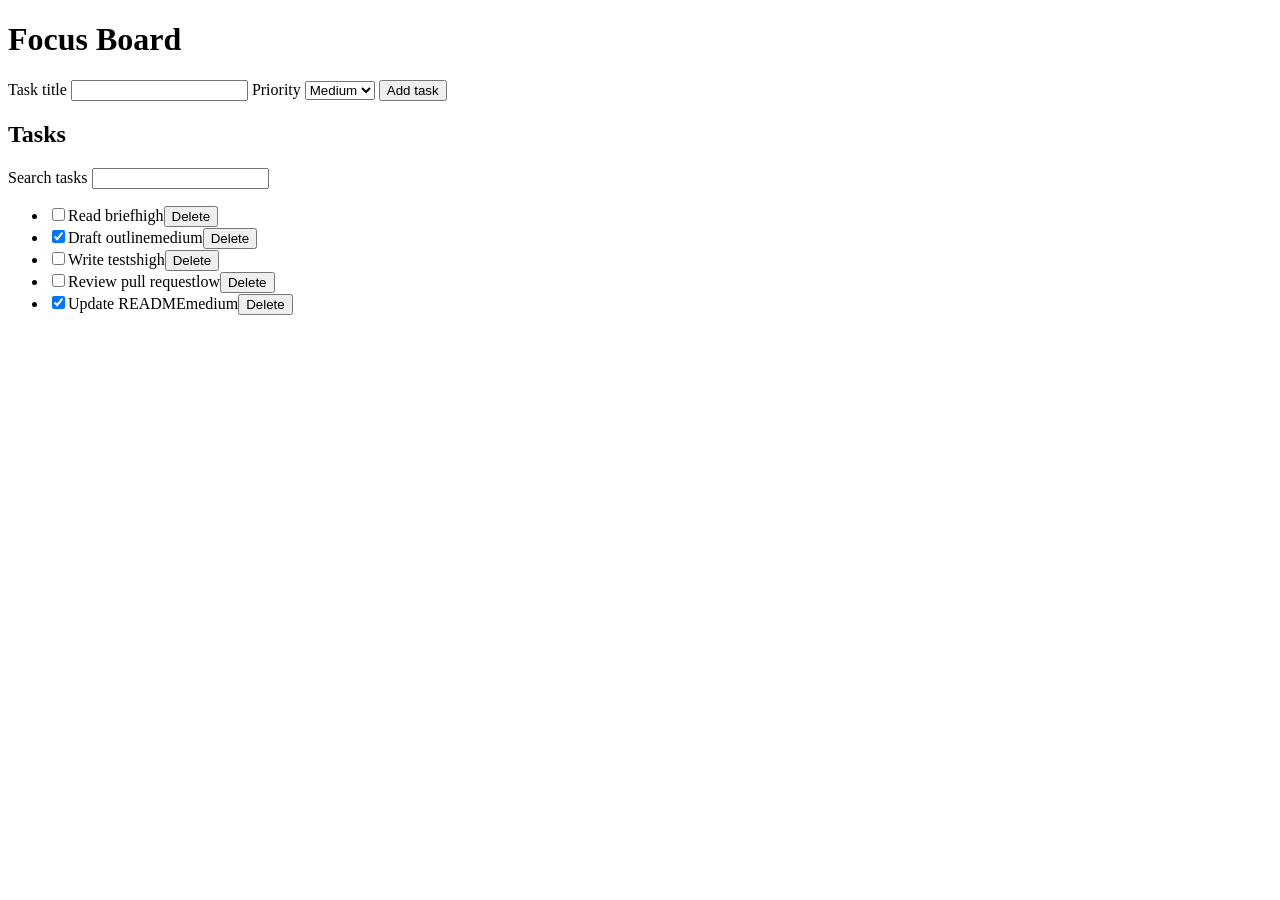
==== index.html @ 7fe85f91 "feat: render task list" ====
<!DOCTYPE html>
<html lang="en">
<head>
  <meta charset="UTF-8">
  <meta name="viewport" content="width=device-width, initial-scale=1">
  <title>Focus Board</title>
  <link rel="stylesheet" href="styles.css">
</head>
<body>
  <header>
    <h1>Focus Board</h1>
  </header>

  <main>
    <form id="task-form" novalidate>
      <label for="task-title">Task title</label>
      <input id="task-title" name="title" type="text" autocomplete="off">

      <label for="task-priority">Priority</label>
      <select id="task-priority" name="priority">
        <option value="high">High</option>
        <option value="medium" selected>Medium</option>
        <option value="low">Low</option>
      </select>

      <button type="submit">Add task</button>
    </form>

    <section aria-labelledby="tasks-heading">
      <h2 id="tasks-heading">Tasks</h2>
      <label for="search">Search tasks</label>
      <input id="search" type="search" autocomplete="off">
      <ul id="task-list"></ul>
    </section>

    <p id="status" role="status" aria-live="polite"></p>
  </main>

  <script src="src/app.js" defer></script>
</body>
</html>
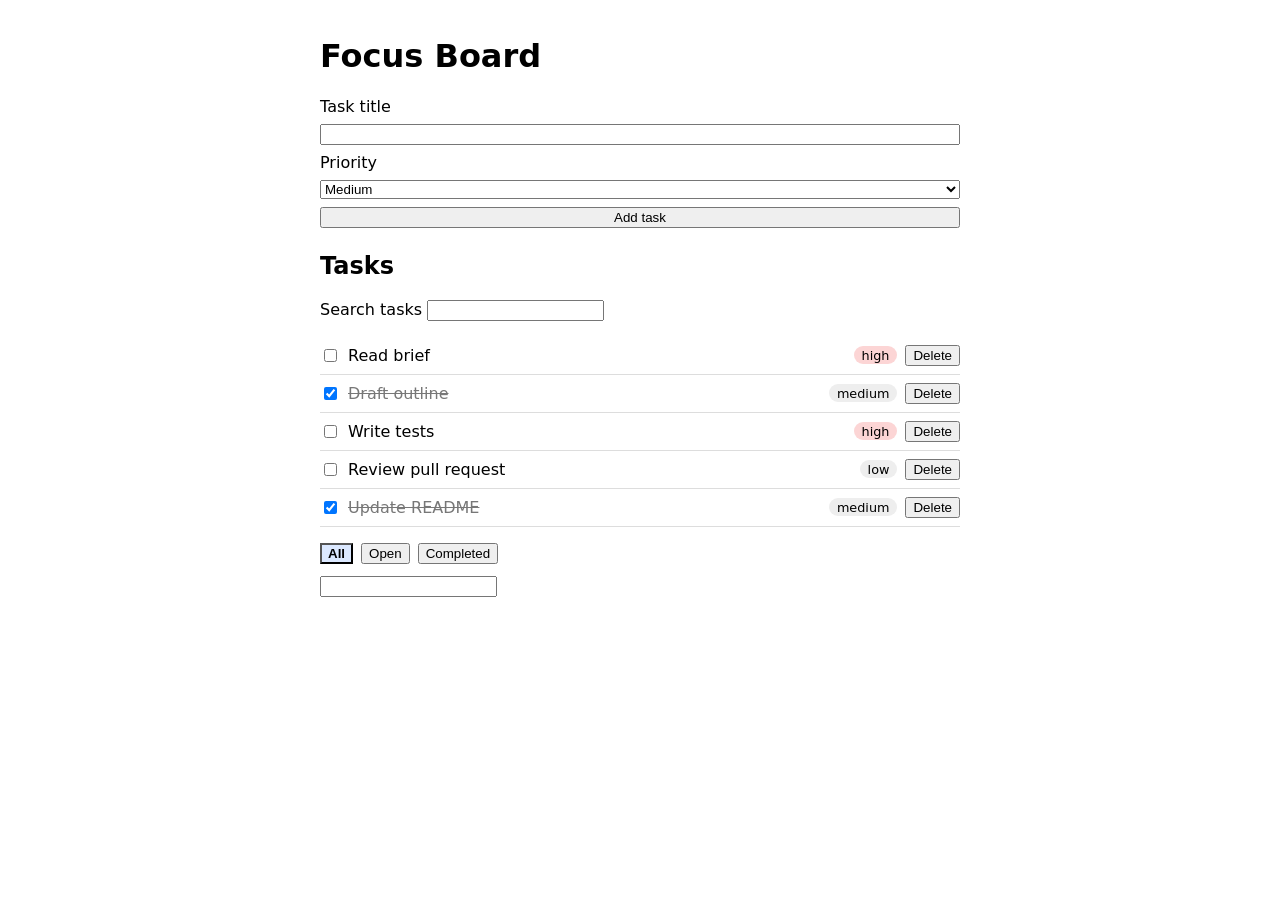
==== commit bbe00e44: "feat: add validated task form" ====
--- a/index.html
+++ b/index.html
@@ -38,4 +38,12 @@
 
   <script src="src/app.js" defer></script>
 </body>
-</html>+</html>
+<div id="filters" role="group" aria-label="Filter tasks">
+  <button type="button" data-filter="all" aria-pressed="true">All</button>
+  <button type="button" data-filter="open" aria-pressed="false">Open</button>
+  <button type="button" data-filter="completed" aria-pressed="false">Completed</button>
+</div>
+<input id="task-title" name="title" type="text" autocomplete="off"
+       aria-describedby="title-error">
+<p id="title-error" class="error" role="alert"></p>
--- a/styles.css
+++ b/styles.css
@@ -0,0 +1,14 @@
+body { font-family: system-ui, sans-serif; max-width: 40rem; margin: 0 auto; padding: 1rem; }
+form { display: grid; gap: 0.5rem; margin-bottom: 1.5rem; }
+ul { list-style: none; padding: 0; }
+li { display: flex; align-items: center; gap: 0.5rem; padding: 0.5rem 0; border-bottom: 1px solid #ddd; }
+li label { flex: 1; }
+li.completed label { text-decoration: line-through; color: #777; }
+.empty-state { color: #555; font-style: italic; }
+.priority { font-size: 0.8rem; padding: 0.1rem 0.5rem; border-radius: 1rem; background: #eee; }
+.priority-high { background: #fcd5d5; }
+#filters { display: flex; gap: 0.5rem; margin: 0.75rem 0; }
+#filters button[aria-pressed="true"] { font-weight: bold; background: #dbe8ff; }
+:focus-visible { outline: 3px solid #1a5fd0; outline-offset: 2px; }
+.error { color: #b00020; margin: 0; min-height: 1.2em; }
+input[aria-invalid="true"] { border: 2px solid #b00020; }
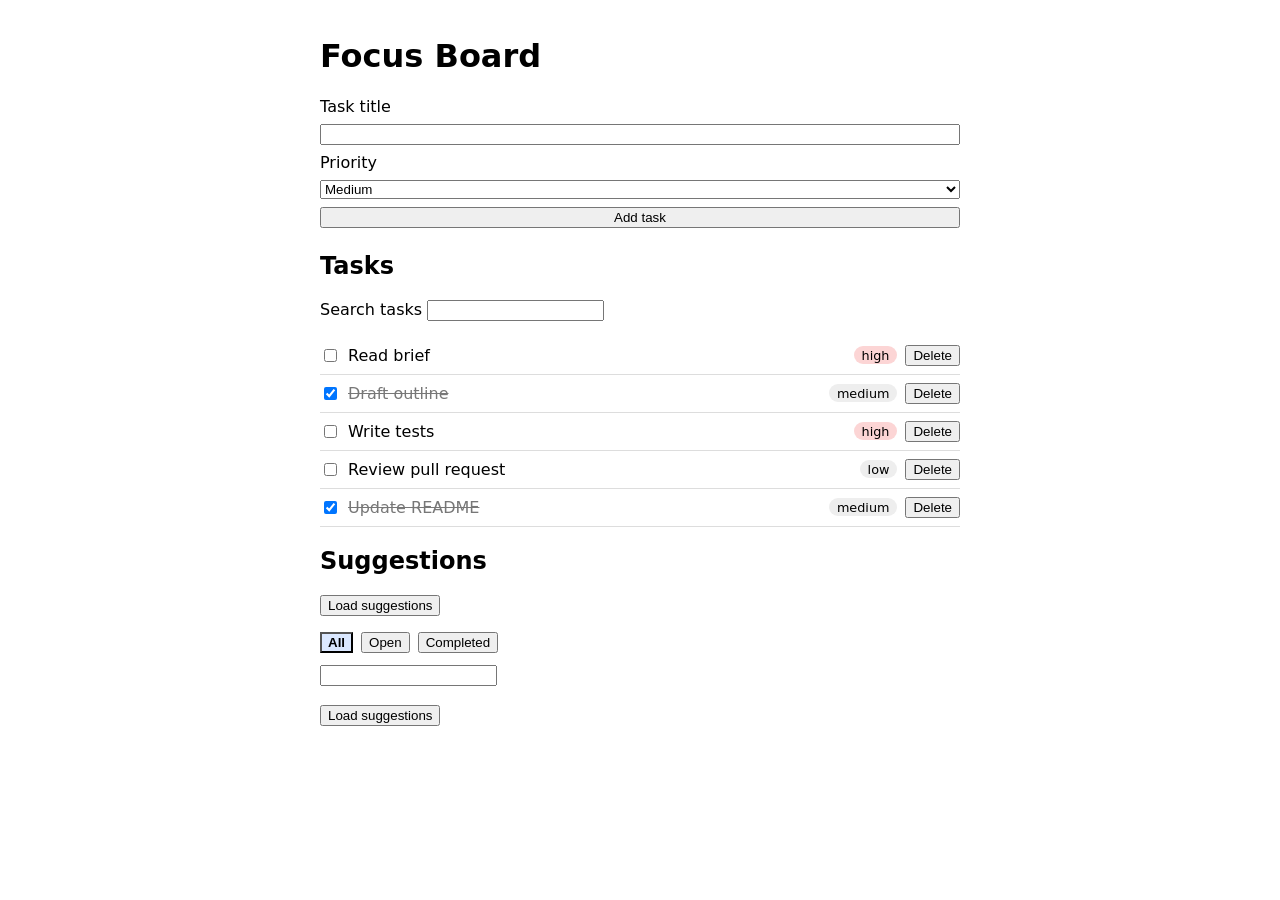
==== commit 0e7b3782: "feat: load suggestions with fetch states" ====
--- a/index.html
+++ b/index.html
@@ -33,9 +33,15 @@
       <ul id="task-list"></ul>
     </section>
 
-    <p id="status" role="status" aria-live="polite"></p>
+  <section aria-labelledby="suggestions-heading">
+  <h2 id="suggestions-heading">Suggestions</h2>
+  <button type="button" id="load-suggestions">Load suggestions</button>
+  <p id="suggestions-status" role="status" aria-live="polite"></p>
+  <ul id="suggestions-list"></ul>
+</section> 
+ <p id="status" role="status" aria-live="polite"></p>
   </main>
-
+ <script src="src/api.js"></script>
   <script src="src/app.js" defer></script>
 </body>
 </html>
@@ -46,4 +52,6 @@
 </div>
 <input id="task-title" name="title" type="text" autocomplete="off"
        aria-describedby="title-error">
-<p id="title-error" class="error" role="alert"></p>+ <p id="title-error" class="error" role="alert"></p>
+   <script src="src/api.js"></script>
+   <button type="button" id="load-suggestions">Load suggestions</button>
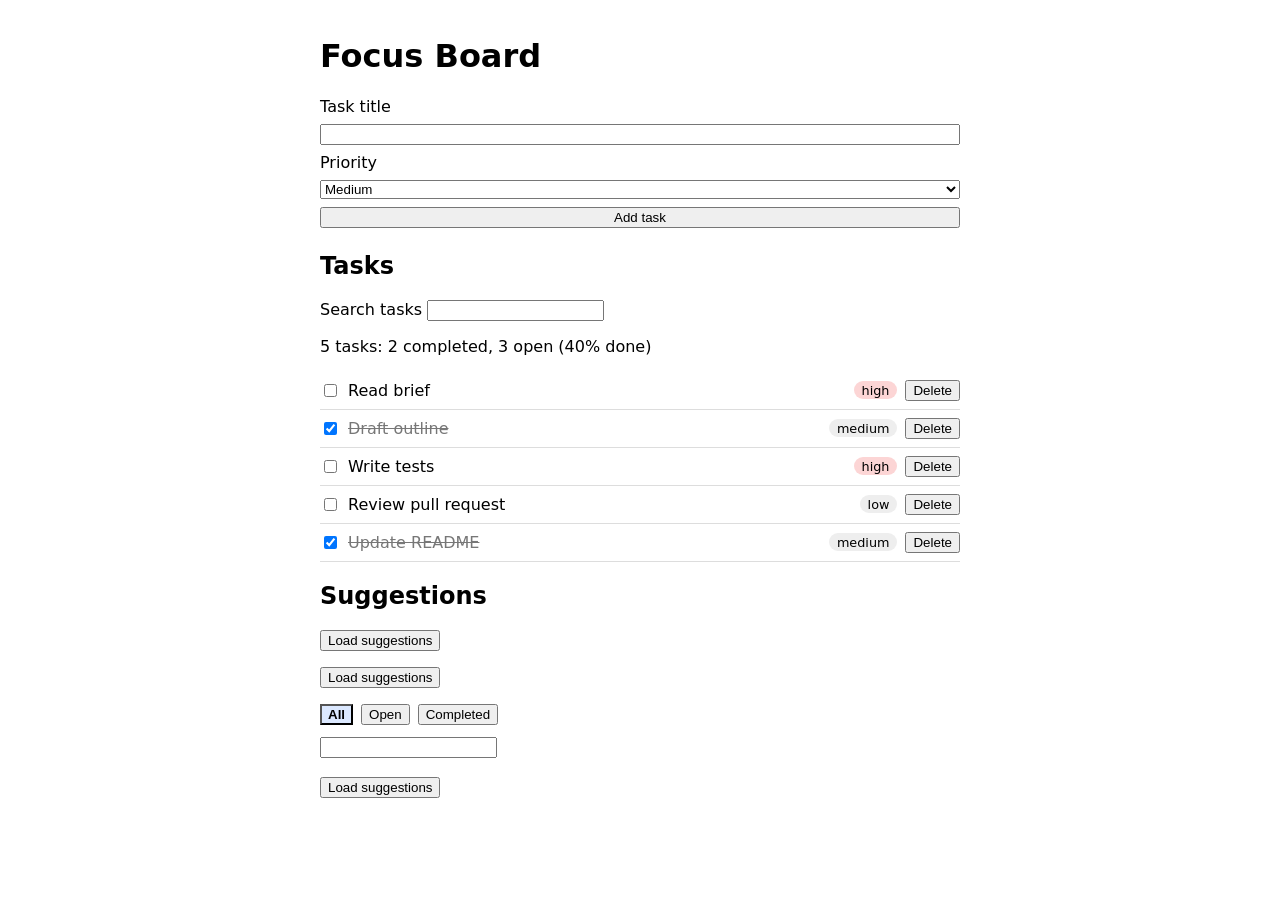
==== commit 19ab5fab: "feat: show task counts and completion percentage" ====
--- a/index.html
+++ b/index.html
@@ -30,6 +30,7 @@
       <h2 id="tasks-heading">Tasks</h2>
       <label for="search">Search tasks</label>
       <input id="search" type="search" autocomplete="off">
+   <p id="stats" aria-live="polite"></p>
       <ul id="task-list"></ul>
     </section>
 
@@ -38,7 +39,8 @@
   <button type="button" id="load-suggestions">Load suggestions</button>
   <p id="suggestions-status" role="status" aria-live="polite"></p>
   <ul id="suggestions-list"></ul>
-</section> 
+</section>
+<button type="button" id="load-suggestions">Load suggestions</button> 
  <p id="status" role="status" aria-live="polite"></p>
   </main>
  <script src="src/api.js"></script>
@@ -55,3 +57,4 @@
  <p id="title-error" class="error" role="alert"></p>
    <script src="src/api.js"></script>
    <button type="button" id="load-suggestions">Load suggestions</button>
+<p id="suggestions-status" role="status" aria-live="polite"></p>
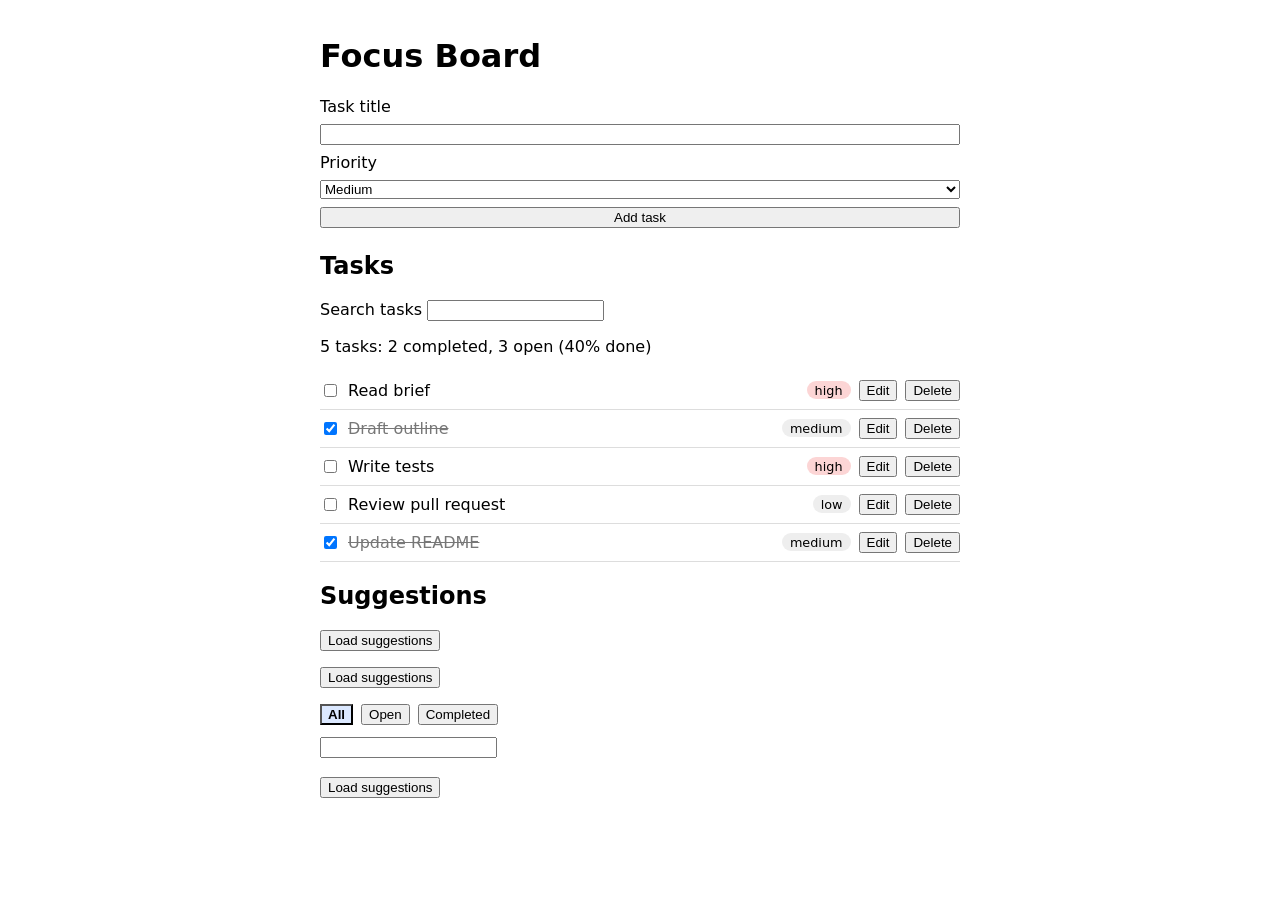
==== commit 13250496: "feat: add undo for last deleted task" ====
--- a/index.html
+++ b/index.html
@@ -58,3 +58,4 @@
    <script src="src/api.js"></script>
    <button type="button" id="load-suggestions">Load suggestions</button>
 <p id="suggestions-status" role="status" aria-live="polite"></p>
+<button type="button" id="undo-delete" hidden>Undo delete</button>
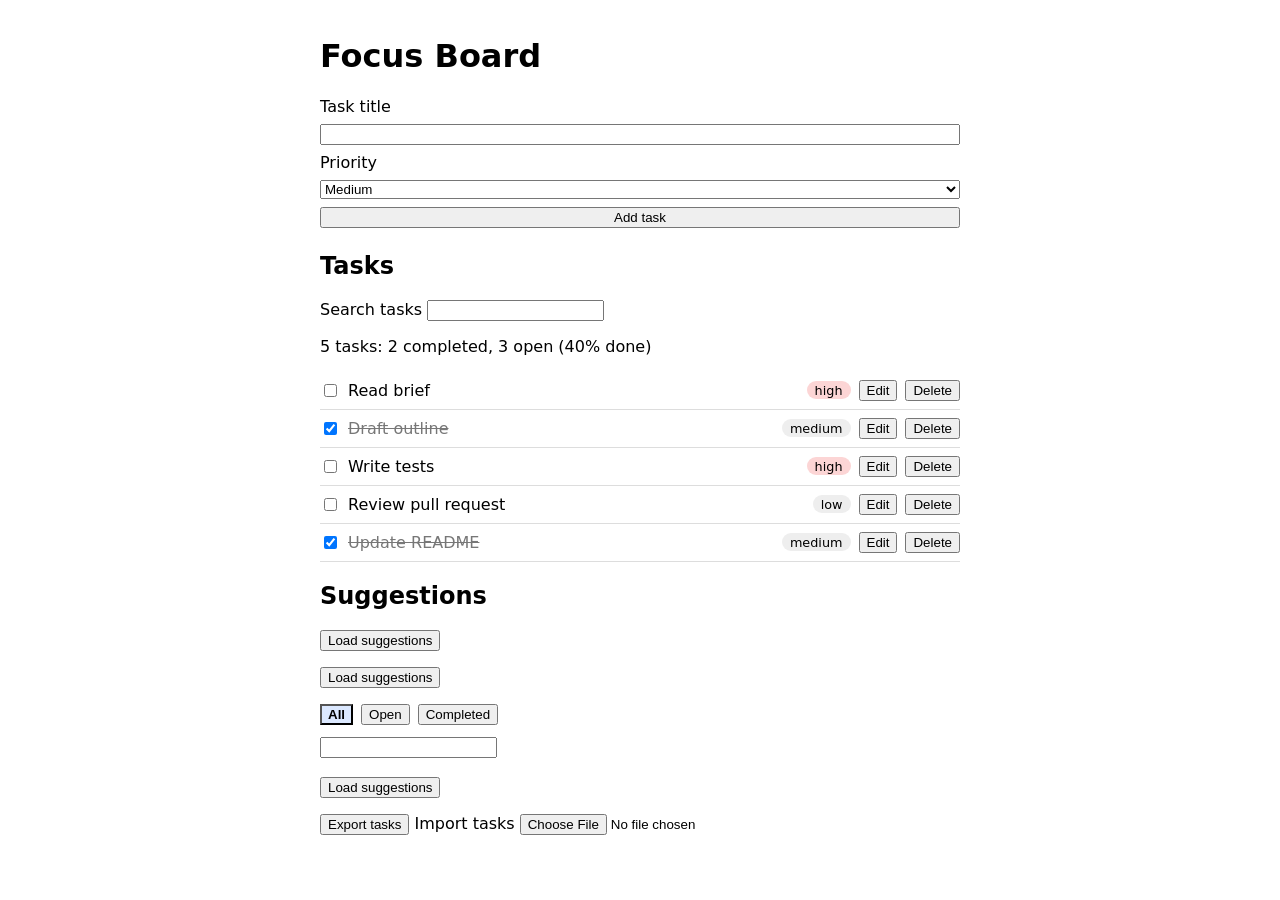
==== commit f766af91: "feat: add JSON export and import" ====
--- a/index.html
+++ b/index.html
@@ -59,3 +59,9 @@
    <button type="button" id="load-suggestions">Load suggestions</button>
 <p id="suggestions-status" role="status" aria-live="polite"></p>
 <button type="button" id="undo-delete" hidden>Undo delete</button>
+<div id="data-tools">
+  <button type="button" id="export-tasks">Export tasks</button>
+  <label for="import-file">Import tasks</label>
+  <input type="file" id="import-file" accept=".json,application/json">
+</div>
+<p id="data-status" role="status" aria-live="polite"></p>
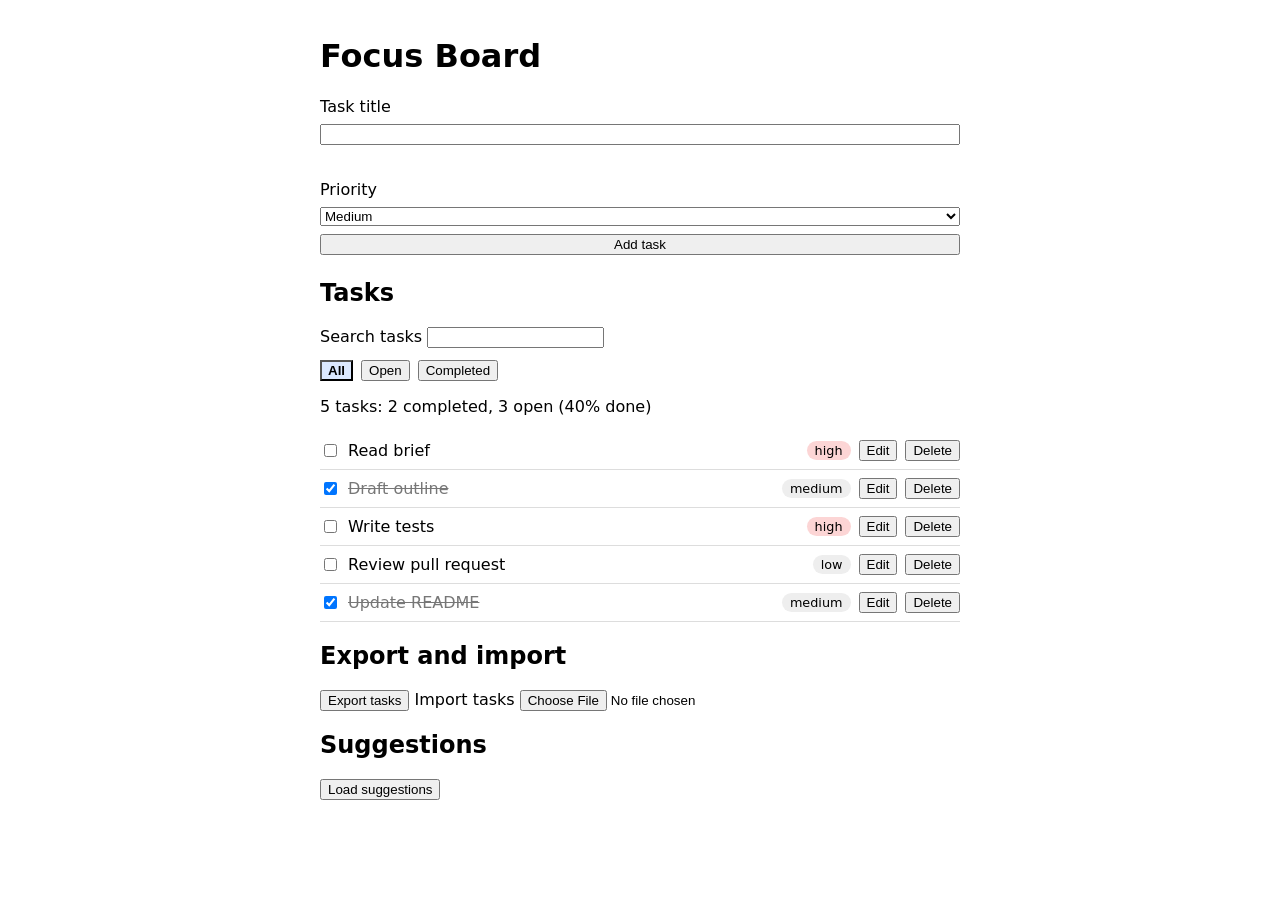
==== commit f6bcaf97: "fix: clean up index.html structure" ====
--- a/index.html
+++ b/index.html
@@ -14,7 +14,9 @@
   <main>
     <form id="task-form" novalidate>
       <label for="task-title">Task title</label>
-      <input id="task-title" name="title" type="text" autocomplete="off">
+      <input id="task-title" name="title" type="text" autocomplete="off"
+             aria-describedby="title-error">
+      <p id="title-error" class="error" role="alert"></p>
 
       <label for="task-priority">Priority</label>
       <select id="task-priority" name="priority">
@@ -30,38 +32,39 @@
       <h2 id="tasks-heading">Tasks</h2>
       <label for="search">Search tasks</label>
       <input id="search" type="search" autocomplete="off">
-   <p id="stats" aria-live="polite"></p>
+
+      <div id="filters" role="group" aria-label="Filter tasks">
+        <button type="button" data-filter="all" aria-pressed="true">All</button>
+        <button type="button" data-filter="open" aria-pressed="false">Open</button>
+        <button type="button" data-filter="completed" aria-pressed="false">Completed</button>
+      </div>
+
+      <p id="stats" aria-live="polite"></p>
+      <button type="button" id="undo-delete" hidden>Undo delete</button>
       <ul id="task-list"></ul>
     </section>
 
-  <section aria-labelledby="suggestions-heading">
-  <h2 id="suggestions-heading">Suggestions</h2>
-  <button type="button" id="load-suggestions">Load suggestions</button>
-  <p id="suggestions-status" role="status" aria-live="polite"></p>
-  <ul id="suggestions-list"></ul>
-</section>
-<button type="button" id="load-suggestions">Load suggestions</button> 
- <p id="status" role="status" aria-live="polite"></p>
+    <section aria-labelledby="data-heading">
+      <h2 id="data-heading">Export and import</h2>
+      <div id="data-tools">
+        <button type="button" id="export-tasks">Export tasks</button>
+        <label for="import-file">Import tasks</label>
+        <input type="file" id="import-file" accept=".json,application/json">
+      </div>
+      <p id="data-status" role="status" aria-live="polite"></p>
+    </section>
+
+    <section aria-labelledby="suggestions-heading">
+      <h2 id="suggestions-heading">Suggestions</h2>
+      <button type="button" id="load-suggestions">Load suggestions</button>
+      <p id="suggestions-status" role="status" aria-live="polite"></p>
+      <ul id="suggestions-list"></ul>
+    </section>
+
+    <p id="status" role="status" aria-live="polite"></p>
   </main>
- <script src="src/api.js"></script>
+
+  <script src="src/api.js"></script>
   <script src="src/app.js" defer></script>
 </body>
-</html>
-<div id="filters" role="group" aria-label="Filter tasks">
-  <button type="button" data-filter="all" aria-pressed="true">All</button>
-  <button type="button" data-filter="open" aria-pressed="false">Open</button>
-  <button type="button" data-filter="completed" aria-pressed="false">Completed</button>
-</div>
-<input id="task-title" name="title" type="text" autocomplete="off"
-       aria-describedby="title-error">
- <p id="title-error" class="error" role="alert"></p>
-   <script src="src/api.js"></script>
-   <button type="button" id="load-suggestions">Load suggestions</button>
-<p id="suggestions-status" role="status" aria-live="polite"></p>
-<button type="button" id="undo-delete" hidden>Undo delete</button>
-<div id="data-tools">
-  <button type="button" id="export-tasks">Export tasks</button>
-  <label for="import-file">Import tasks</label>
-  <input type="file" id="import-file" accept=".json,application/json">
-</div>
-<p id="data-status" role="status" aria-live="polite"></p>
+</html>
